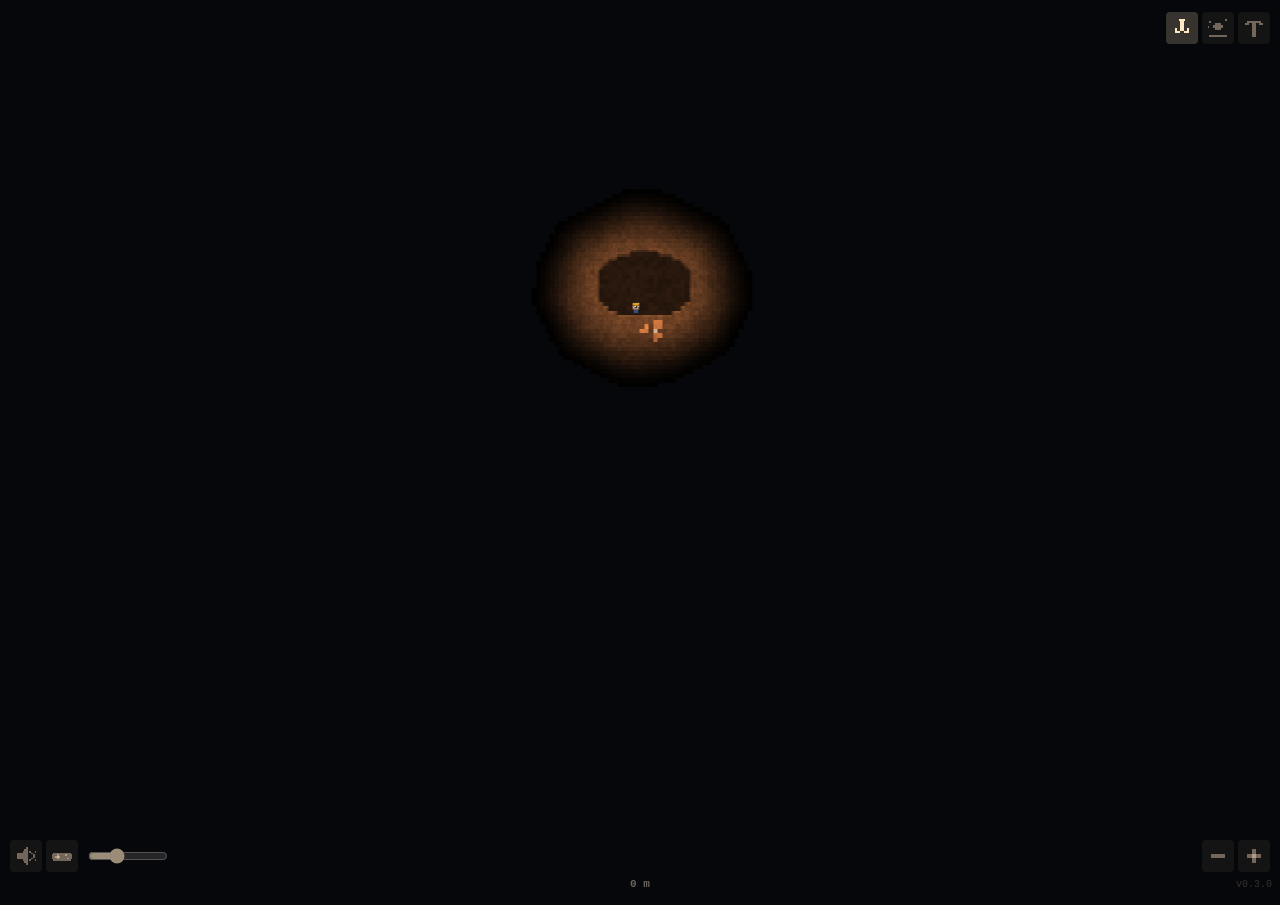
==== index.html @ 7191e1f1 "v0.3.0 : mineur rebondi, mini-objets + aimant + compteur, son, touches, grattoir réglable Co-Authore" ====
<!doctype html>
<html lang="fr">
<head>
  <meta charset="utf-8">
  <!-- user-scalable=no : on ne veut pas que deux doigts zooment la page (ils servent à regarder ailleurs) -->
  <meta name="viewport" content="width=device-width, initial-scale=1, maximum-scale=1, user-scalable=no, viewport-fit=cover">
  <title>Tunnel</title>
  <meta name="description" content="Petit jeu de minage tranquille, à jouer en écoutant un podcast.">
  <meta name="theme-color" content="#08090c">
  <link rel="manifest" href="manifest.json">
  <link rel="stylesheet" href="style.css">
</head>
<body>
  <!-- Le jeu entier est dessiné dans ce « tableau » (canvas) -->
  <canvas id="jeu"></canvas>
  <!-- Calque par-dessus : le mineur, les mini-objets et la poussière, dessinés bien nets -->
  <canvas id="calque"></canvas>

  <!-- Ce qu'on a ramassé (rempli par app.js) -->
  <div id="compteur"></div>

  <!-- En bas à gauche : son, touches de déplacement, taille du grattoir -->
  <div id="reglages-bas">
    <button id="bouton-son" aria-label="Activer le son"></button>
    <button id="bouton-manette" aria-label="Afficher les touches de déplacement"></button>
    <input id="taille-grattoir" type="range" min="0.5" max="2" step="0.05" value="1" aria-label="Taille du grattoir">
  </div>
  <!-- Touches de déplacement (optionnelles) -->
  <div id="touches" hidden>
    <button data-touche="g" aria-label="Aller à gauche"></button>
    <button data-touche="d" aria-label="Aller à droite"></button>
    <button data-touche="saut" aria-label="Sauter"></button>
  </div>

  <!-- Outils du lance-pierre, en haut à droite (les dessins sont ajoutés par app.js) -->
  <div id="outils">
    <button data-outil="grappin" aria-label="Grappin : s'accroche à la roche"></button>
    <button data-outil="rebond" aria-label="Rebond : rebondit sur la roche"></button>
    <button data-outil="perce" aria-label="Perce : casse la terre et le sable"></button>
  </div>

  <!-- Zoom (on peut aussi pincer à deux doigts) -->
  <div id="zoom">
    <button data-zoom="-1" aria-label="Voir de plus loin"><svg viewBox="0 0 14 14" aria-hidden="true"><rect x="3" y="6" width="8" height="2" fill="currentColor"/></svg></button>
    <button data-zoom="1" aria-label="Voir de plus près"><svg viewBox="0 0 14 14" aria-hidden="true"><rect x="3" y="6" width="8" height="2" fill="currentColor"/><rect x="6" y="3" width="2" height="8" fill="currentColor"/></svg></button>
  </div>

  <!-- Profondeur, discrète en bas de l'écran -->
  <div id="profondeur">0 m</div>
  <div id="version"></div>

  <script src="app.js"></script>
</body>
</html>
---- style.css ----
/* =========================================================
   Tunnel — mise en page
   Le jeu est entièrement dessiné dans le canvas : ici on se
   contente de le faire remplir l'écran et d'empêcher le
   téléphone de faire défiler / zoomer la page.
   ========================================================= */

html, body {
  margin: 0;
  height: 100%;
  overflow: hidden;            /* pas de barre de défilement */
  position: fixed;             /* la page ne bouge jamais, même si le dessin dépasse d'un pixel */
  inset: 0;
  background: #08090c;         /* noir de la mine */
  overscroll-behavior: none;   /* pas d'effet « tirer pour rafraîchir » */
  -webkit-user-select: none;
  user-select: none;
  -webkit-tap-highlight-color: transparent;
}

#jeu {
  position: absolute;
  left: 0;
  top: 0;
  touch-action: none;          /* tous les gestes vont au jeu, pas au navigateur */
  image-rendering: pixelated;  /* agrandir sans flou : vrais gros pixels */
  image-rendering: crisp-edges;
  will-change: transform;
}

/* Les 3 outils du lance-pierre, petits et discrets en haut à droite */
#outils {
  position: absolute;
  top: calc(12px + env(safe-area-inset-top));
  right: 10px;
  display: flex;
  gap: 4px;
}
/* Boutons de zoom, en bas à droite près du pouce */
#zoom {
  position: absolute;
  right: 10px;
  bottom: calc(28px + env(safe-area-inset-bottom));
  display: flex;
  gap: 4px;
}
#outils button, #zoom button, #reglages-bas button, #touches button {
  width: 32px;
  height: 32px;
  padding: 4px;
  border: 0;
  border-radius: 4px;
  background: rgba(255, 236, 200, 0.06);
  color: rgba(255, 231, 194, 0.4);
  touch-action: manipulation;
  cursor: pointer;
}
#outils button.actif, #reglages-bas button.actif {
  background: rgba(255, 236, 200, 0.2);
  color: #ffe7c2;
}
#zoom button:active, #touches button:active { background: rgba(255, 236, 200, 0.2); color: #ffe7c2; }
#outils svg, #zoom svg, #reglages-bas svg, #touches svg { width: 100%; height: 100%; display: block; shape-rendering: crispEdges; }

#profondeur {
  position: absolute;
  left: 0;
  right: 0;
  bottom: calc(10px + env(safe-area-inset-bottom));
  text-align: center;
  font: bold 11px monospace;
  color: rgba(255, 240, 220, 0.4);
  pointer-events: none;        /* le doigt passe au travers */
}

#version {
  position: absolute;
  right: 8px;
  bottom: calc(10px + env(safe-area-inset-bottom));
  font: 10px monospace;
  color: rgba(255, 240, 220, 0.18);
  pointer-events: none;
}

/* Calque du mineur et des objets : par-dessus le monde, le doigt passe au travers */
#calque {
  position: absolute;
  left: 0;
  top: 0;
  pointer-events: none;
}

/* Compteur de ce qu'on a ramassé, discret en haut à gauche */
#compteur {
  position: absolute;
  left: 10px;
  top: calc(12px + env(safe-area-inset-top));
  font: bold 11px monospace;
  line-height: 15px;
  color: #ffe7c2;
  pointer-events: none;
  text-shadow: 0 1px 0 #08090c;
}
#compteur i {
  display: inline-block;
  width: 7px;
  height: 7px;
  margin-right: 5px;
  outline: 1px solid rgba(26, 20, 32, 0.8);
}

/* En bas à gauche : son, touches, taille du grattoir */
#reglages-bas {
  position: absolute;
  left: 10px;
  bottom: calc(28px + env(safe-area-inset-bottom));
  display: flex;
  align-items: center;
  gap: 4px;
}
#taille-grattoir {
  width: 80px;
  margin-left: 6px;
  accent-color: #ffe7c2;
  opacity: 0.6;
}

/* Touches de déplacement (optionnelles), au-dessus des réglages */
#touches {
  position: absolute;
  left: 10px;
  bottom: calc(72px + env(safe-area-inset-bottom));
  display: flex;
  gap: 6px;
}
#touches[hidden] { display: none; }
#touches button { width: 48px; height: 48px; padding: 10px; }
#touches button[data-touche="saut"] { margin-left: 12px; }
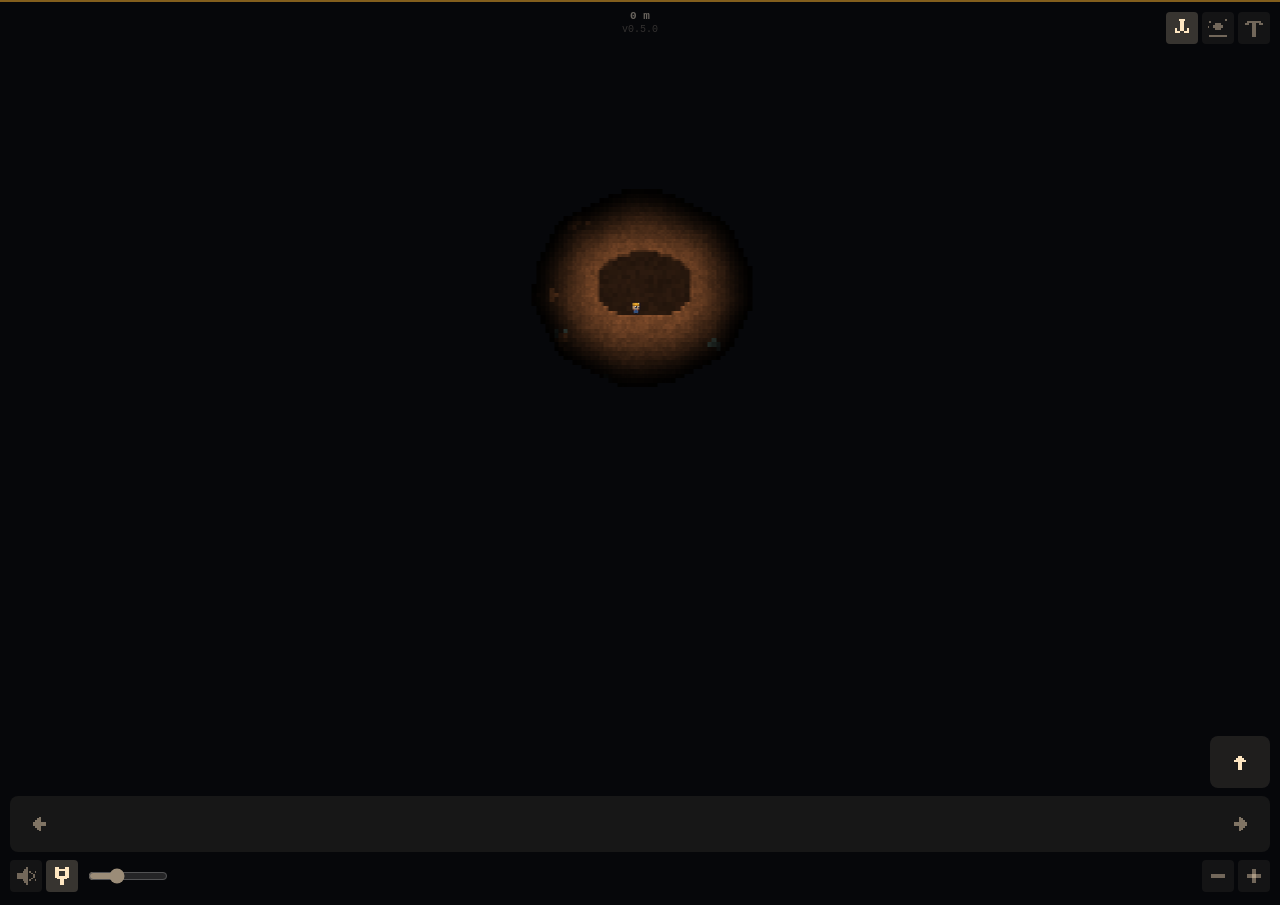
==== commit 84aa5379: "v0.5.0 : énergie, cristaux fragiles, fin d'expédition, roches dures et fissures, grattoir qui s'élar" ====
--- a/index.html
+++ b/index.html
@@ -16,21 +16,33 @@
   <!-- Calque par-dessus : le mineur, les mini-objets et la poussière, dessinés bien nets -->
   <canvas id="calque"></canvas>
 
+  <!-- Énergie de la lampe : un trait très fin tout en haut -->
+  <div id="energie"><div id="energie-niveau"></div></div>
+
+  <!-- Fin d'expédition (quand la lampe s'éteint) -->
+  <div id="fin" hidden>
+    <div class="fin-carte">
+      <h1>Expédition terminée</h1>
+      <p class="fin-prof">Profondeur atteinte <b id="fin-profondeur">0 m</b></p>
+      <div id="fin-butin"></div>
+      <button id="fin-rejouer">Nouvelle expédition</button>
+    </div>
+  </div>
+
   <!-- Ce qu'on a ramassé (rempli par app.js) -->
   <div id="compteur"></div>
 
-  <!-- En bas à gauche : son, touches de déplacement, taille du grattoir -->
+  <!-- Tout en bas à gauche : son, lance-pierre (activé ou non), taille du grattoir -->
   <div id="reglages-bas">
     <button id="bouton-son" aria-label="Activer le son"></button>
-    <button id="bouton-manette" aria-label="Afficher les touches de déplacement"></button>
+    <button id="bouton-lance" aria-label="Activer le lance-pierre"></button>
     <input id="taille-grattoir" type="range" min="0.5" max="2" step="0.05" value="1" aria-label="Taille du grattoir">
   </div>
-  <!-- Touches de déplacement (optionnelles) -->
-  <div id="touches" hidden>
-    <button data-touche="g" aria-label="Aller à gauche"></button>
-    <button data-touche="d" aria-label="Aller à droite"></button>
-    <button data-touche="saut" aria-label="Sauter"></button>
+  <!-- Déplacement : une barre large (gauche / droite) et un bouton saut au-dessus à droite -->
+  <div id="barre" data-dir="0" aria-label="Se déplacer à gauche ou à droite">
+    <span class="fleche-g"></span><span class="fleche-d"></span>
   </div>
+  <button id="bouton-saut" aria-label="Sauter"></button>
 
   <!-- Outils du lance-pierre, en haut à droite (les dessins sont ajoutés par app.js) -->
   <div id="outils">
@@ -45,7 +57,7 @@
     <button data-zoom="1" aria-label="Voir de plus près"><svg viewBox="0 0 14 14" aria-hidden="true"><rect x="3" y="6" width="8" height="2" fill="currentColor"/><rect x="6" y="3" width="2" height="8" fill="currentColor"/></svg></button>
   </div>
 
-  <!-- Profondeur, discrète en bas de l'écran -->
+  <!-- Profondeur et version, discrètes en haut au milieu -->
   <div id="profondeur">0 m</div>
   <div id="version"></div>
 
--- a/style.css
+++ b/style.css
@@ -40,11 +40,11 @@
 #zoom {
   position: absolute;
   right: 10px;
-  bottom: calc(28px + env(safe-area-inset-bottom));
+  bottom: calc(8px + env(safe-area-inset-bottom));
   display: flex;
   gap: 4px;
 }
-#outils button, #zoom button, #reglages-bas button, #touches button {
+#outils button, #zoom button, #reglages-bas button, #bouton-saut {
   width: 32px;
   height: 32px;
   padding: 4px;
@@ -59,14 +59,17 @@
   background: rgba(255, 236, 200, 0.2);
   color: #ffe7c2;
 }
-#zoom button:active, #touches button:active { background: rgba(255, 236, 200, 0.2); color: #ffe7c2; }
-#outils svg, #zoom svg, #reglages-bas svg, #touches svg { width: 100%; height: 100%; display: block; shape-rendering: crispEdges; }
-
+#zoom button:active, #bouton-saut:active { background: rgba(255, 236, 200, 0.2); color: #ffe7c2; }
+#outils svg, #zoom svg, #reglages-bas svg, #bouton-saut svg, #barre svg { width: 100%; height: 100%; display: block; shape-rendering: crispEdges; }
+/* Lance-pierre désactivé : ses outils s'effacent */
+#outils.eteint { opacity: 0.35; }
+
+/* Profondeur et version : en haut au milieu (le bas de l'écran est pour les pouces) */
 #profondeur {
   position: absolute;
   left: 0;
   right: 0;
-  bottom: calc(10px + env(safe-area-inset-bottom));
+  top: calc(10px + env(safe-area-inset-top));
   text-align: center;
   font: bold 11px monospace;
   color: rgba(255, 240, 220, 0.4);
@@ -75,11 +78,49 @@
 
 #version {
   position: absolute;
-  right: 8px;
-  bottom: calc(10px + env(safe-area-inset-bottom));
+  left: 0;
+  right: 0;
+  top: calc(24px + env(safe-area-inset-top));
+  text-align: center;
   font: 10px monospace;
   color: rgba(255, 240, 220, 0.18);
   pointer-events: none;
+}
+
+/* Barre de déplacement : large, en bas ; la moitié touchée s'allume */
+#barre {
+  position: absolute;
+  left: 10px;
+  right: 10px;
+  bottom: calc(48px + env(safe-area-inset-bottom));
+  height: 56px;
+  border-radius: 8px;
+  background: rgba(255, 236, 200, 0.07);
+  display: flex;
+  justify-content: space-between;
+  align-items: center;
+  padding: 0 16px;
+  touch-action: none;
+  -webkit-user-select: none;
+  user-select: none;
+}
+#barre span { width: 26px; height: 26px; color: rgba(255, 231, 194, 0.45); }
+#barre[data-dir="-1"] { background: linear-gradient(90deg, rgba(255, 236, 200, 0.2) 50%, rgba(255, 236, 200, 0.07) 50%); }
+#barre[data-dir="1"] { background: linear-gradient(90deg, rgba(255, 236, 200, 0.07) 50%, rgba(255, 236, 200, 0.2) 50%); }
+#barre[data-dir="-1"] .fleche-g, #barre[data-dir="1"] .fleche-d { color: #ffe7c2; }
+
+/* Bouton saut : au-dessus de la barre, à droite */
+#bouton-saut {
+  position: absolute;
+  right: 10px;
+  bottom: calc(112px + env(safe-area-inset-bottom));
+  width: 60px !important;
+  height: 52px !important;
+  padding: 12px !important;
+  border-radius: 8px !important;
+  background: rgba(255, 236, 200, 0.1) !important;
+  color: #ffe7c2 !important;
+  touch-action: none;
 }
 
 /* Calque du mineur et des objets : par-dessus le monde, le doigt passe au travers */
@@ -109,11 +150,11 @@
   outline: 1px solid rgba(26, 20, 32, 0.8);
 }
 
-/* En bas à gauche : son, touches, taille du grattoir */
+/* Tout en bas à gauche : son, lance-pierre, taille du grattoir */
 #reglages-bas {
   position: absolute;
   left: 10px;
-  bottom: calc(28px + env(safe-area-inset-bottom));
+  bottom: calc(8px + env(safe-area-inset-bottom));
   display: flex;
   align-items: center;
   gap: 4px;
@@ -125,14 +166,62 @@
   opacity: 0.6;
 }
 
-/* Touches de déplacement (optionnelles), au-dessus des réglages */
-#touches {
-  position: absolute;
-  left: 10px;
-  bottom: calc(72px + env(safe-area-inset-bottom));
-  display: flex;
-  gap: 6px;
-}
-#touches[hidden] { display: none; }
-#touches button { width: 48px; height: 48px; padding: 10px; }
-#touches button[data-touche="saut"] { margin-left: 12px; }
+/* Énergie : trait très fin tout en haut de l'écran */
+#energie {
+  position: absolute;
+  left: 0;
+  right: 0;
+  top: env(safe-area-inset-top);
+  height: 2px;
+  pointer-events: none;
+}
+#energie-niveau {
+  height: 100%;
+  width: 100%;
+  background: rgba(233, 167, 46, 0.55);
+}
+
+/* Fin d'expédition : petite carte au centre, sur la mine assombrie */
+#fin {
+  position: absolute;
+  inset: 0;
+  display: flex;
+  align-items: center;
+  justify-content: center;
+  background: rgba(8, 9, 12, 0.6);
+  padding: 16px;
+}
+#fin[hidden] { display: none; }
+.fin-carte {
+  width: 100%;
+  max-width: 300px;
+  background: #1b1a1f;
+  border: 1px solid rgba(255, 236, 200, 0.12);
+  border-radius: 10px;
+  padding: 16px;
+  color: #ffe7c2;
+  font: 13px monospace;
+}
+.fin-carte h1 { margin: 0 0 6px; font-size: 16px; font-weight: bold; }
+.fin-prof { margin: 0 0 12px; color: rgba(255, 231, 194, 0.6); }
+.fin-prof b { color: #ffe7c2; }
+#fin-butin div {
+  display: flex;
+  align-items: center;
+  gap: 8px;
+  padding: 3px 0;
+  border-bottom: 1px solid rgba(255, 236, 200, 0.06);
+}
+#fin-butin i { width: 8px; height: 8px; outline: 1px solid rgba(26, 20, 32, 0.8); flex: none; }
+#fin-butin span { flex: 1; color: rgba(255, 231, 194, 0.7); }
+#fin-rejouer {
+  margin-top: 14px;
+  width: 100%;
+  height: 40px;
+  border: 0;
+  border-radius: 6px;
+  background: #e9a72e;
+  color: #26304f;
+  font: bold 13px monospace;
+  cursor: pointer;
+}
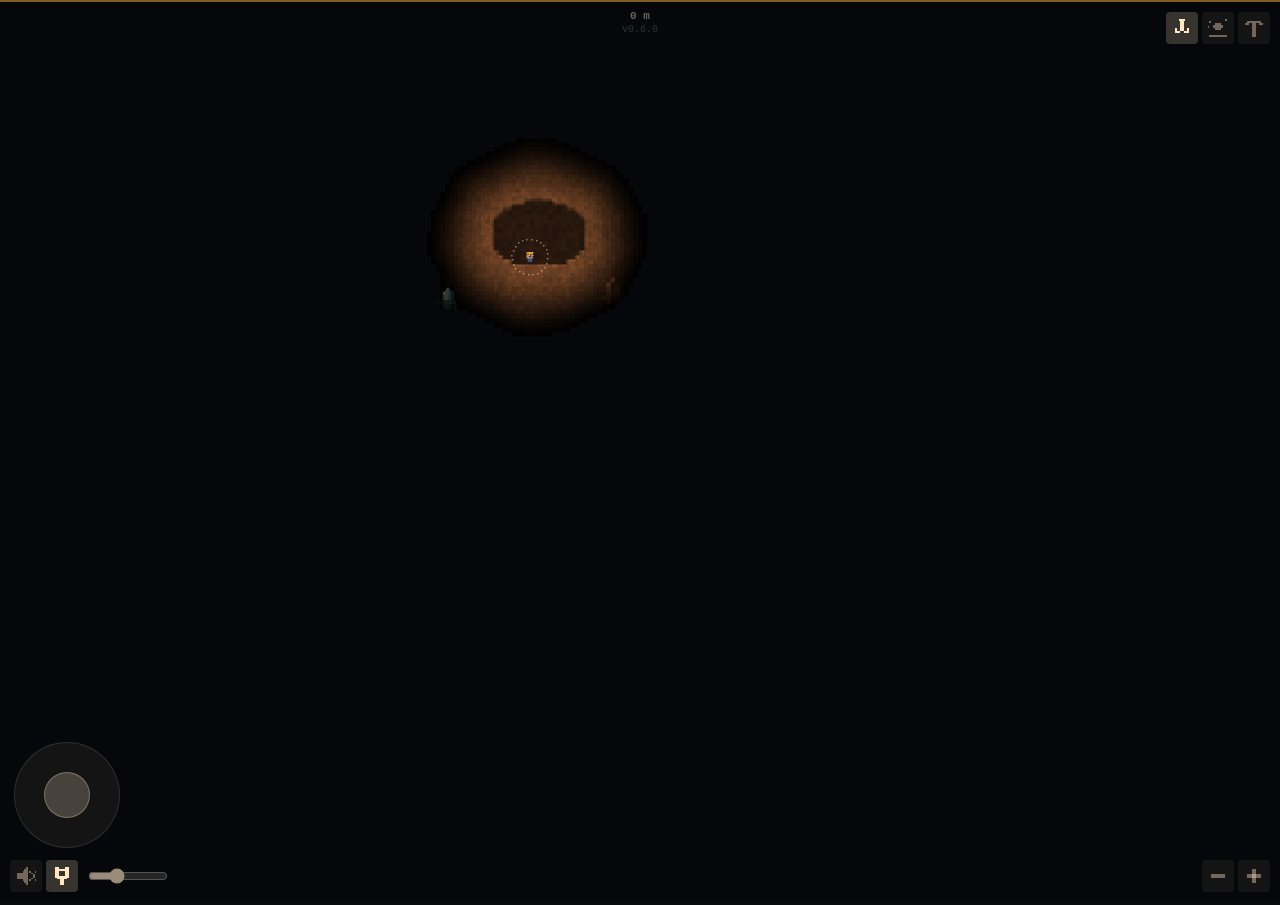
==== commit 28eb7295: "v0.6.0 : rythme ralenti, gros cristaux et fossiles, bandeau de trouvaille, zone de grattage visible," ====
--- a/index.html
+++ b/index.html
@@ -29,6 +29,9 @@
     </div>
   </div>
 
+  <!-- Bandeau « trouvaille » (gros cristal ou fossile ramassé) -->
+  <div id="trouvaille" hidden><canvas id="trouvaille-dessin"></canvas><span id="trouvaille-nom"></span></div>
+
   <!-- Ce qu'on a ramassé (rempli par app.js) -->
   <div id="compteur"></div>
 
@@ -38,11 +41,8 @@
     <button id="bouton-lance" aria-label="Activer le lance-pierre"></button>
     <input id="taille-grattoir" type="range" min="0.5" max="2" step="0.05" value="1" aria-label="Taille du grattoir">
   </div>
-  <!-- Déplacement : une barre large (gauche / droite) et un bouton saut au-dessus à droite -->
-  <div id="barre" data-dir="0" aria-label="Se déplacer à gauche ou à droite">
-    <span class="fleche-g"></span><span class="fleche-d"></span>
-  </div>
-  <button id="bouton-saut" aria-label="Sauter"></button>
+  <!-- Déplacement : joystick (gauche / droite = marcher, vers le haut = sauter) -->
+  <div id="joystick" aria-label="Joystick : marcher et sauter"><div id="joy-bouton"></div></div>
 
   <!-- Outils du lance-pierre, en haut à droite (les dessins sont ajoutés par app.js) -->
   <div id="outils">
--- a/style.css
+++ b/style.css
@@ -44,7 +44,7 @@
   display: flex;
   gap: 4px;
 }
-#outils button, #zoom button, #reglages-bas button, #bouton-saut {
+#outils button, #zoom button, #reglages-bas button {
   width: 32px;
   height: 32px;
   padding: 4px;
@@ -59,8 +59,8 @@
   background: rgba(255, 236, 200, 0.2);
   color: #ffe7c2;
 }
-#zoom button:active, #bouton-saut:active { background: rgba(255, 236, 200, 0.2); color: #ffe7c2; }
-#outils svg, #zoom svg, #reglages-bas svg, #bouton-saut svg, #barre svg { width: 100%; height: 100%; display: block; shape-rendering: crispEdges; }
+#zoom button:active { background: rgba(255, 236, 200, 0.2); color: #ffe7c2; }
+#outils svg, #zoom svg, #reglages-bas svg { width: 100%; height: 100%; display: block; shape-rendering: crispEdges; }
 /* Lance-pierre désactivé : ses outils s'effacent */
 #outils.eteint { opacity: 0.35; }
 
@@ -87,41 +87,6 @@
   pointer-events: none;
 }
 
-/* Barre de déplacement : large, en bas ; la moitié touchée s'allume */
-#barre {
-  position: absolute;
-  left: 10px;
-  right: 10px;
-  bottom: calc(48px + env(safe-area-inset-bottom));
-  height: 56px;
-  border-radius: 8px;
-  background: rgba(255, 236, 200, 0.07);
-  display: flex;
-  justify-content: space-between;
-  align-items: center;
-  padding: 0 16px;
-  touch-action: none;
-  -webkit-user-select: none;
-  user-select: none;
-}
-#barre span { width: 26px; height: 26px; color: rgba(255, 231, 194, 0.45); }
-#barre[data-dir="-1"] { background: linear-gradient(90deg, rgba(255, 236, 200, 0.2) 50%, rgba(255, 236, 200, 0.07) 50%); }
-#barre[data-dir="1"] { background: linear-gradient(90deg, rgba(255, 236, 200, 0.07) 50%, rgba(255, 236, 200, 0.2) 50%); }
-#barre[data-dir="-1"] .fleche-g, #barre[data-dir="1"] .fleche-d { color: #ffe7c2; }
-
-/* Bouton saut : au-dessus de la barre, à droite */
-#bouton-saut {
-  position: absolute;
-  right: 10px;
-  bottom: calc(112px + env(safe-area-inset-bottom));
-  width: 60px !important;
-  height: 52px !important;
-  padding: 12px !important;
-  border-radius: 8px !important;
-  background: rgba(255, 236, 200, 0.1) !important;
-  color: #ffe7c2 !important;
-  touch-action: none;
-}
 
 /* Calque du mineur et des objets : par-dessus le monde, le doigt passe au travers */
 #calque {
@@ -225,3 +190,59 @@
   font: bold 13px monospace;
   cursor: pointer;
 }
+
+/* Bandeau « trouvaille » : en haut au milieu, sous la profondeur */
+#trouvaille {
+  position: absolute;
+  left: 50%;
+  top: calc(44px + env(safe-area-inset-top));
+  transform: translateX(-50%);
+  display: flex;
+  align-items: center;
+  gap: 10px;
+  max-width: calc(100% - 32px);
+  padding: 6px 12px 6px 8px;
+  border-radius: 8px;
+  background: rgba(27, 26, 31, 0.92);
+  border: 1px solid rgba(255, 236, 200, 0.14);
+  color: #ffe7c2;
+  font: bold 12px monospace;
+  white-space: nowrap;
+  pointer-events: none;
+  animation: arrivee 0.25s ease-out;
+  transition: opacity 0.4s, transform 0.4s;
+}
+#trouvaille[hidden] { display: none; }
+#trouvaille.parti { opacity: 0; transform: translate(-50%, -8px); }
+#trouvaille canvas { image-rendering: pixelated; flex: none; }
+#trouvaille span { overflow: hidden; text-overflow: ellipsis; }
+@keyframes arrivee { from { opacity: 0; transform: translate(-50%, -8px); } to { opacity: 1; transform: translate(-50%, 0); } }
+@media (prefers-reduced-motion: reduce) { #trouvaille { animation: none; transition: none; } }
+
+/* Joystick : en bas à gauche, au-dessus des petits réglages */
+#joystick {
+  position: absolute;
+  left: 14px;
+  bottom: calc(52px + env(safe-area-inset-bottom));
+  width: 104px;
+  height: 104px;
+  border-radius: 50%;
+  background: rgba(255, 236, 200, 0.06);
+  border: 1px solid rgba(255, 236, 200, 0.12);
+  touch-action: none;
+  -webkit-user-select: none;
+  user-select: none;
+  display: flex;
+  align-items: center;
+  justify-content: center;
+}
+#joystick.actif { background: rgba(255, 236, 200, 0.1); }
+#joy-bouton {
+  width: 44px;
+  height: 44px;
+  border-radius: 50%;
+  background: rgba(255, 236, 200, 0.22);
+  border: 1px solid rgba(255, 236, 200, 0.3);
+  pointer-events: none;
+}
+#joystick.actif #joy-bouton { background: rgba(255, 236, 200, 0.4); }
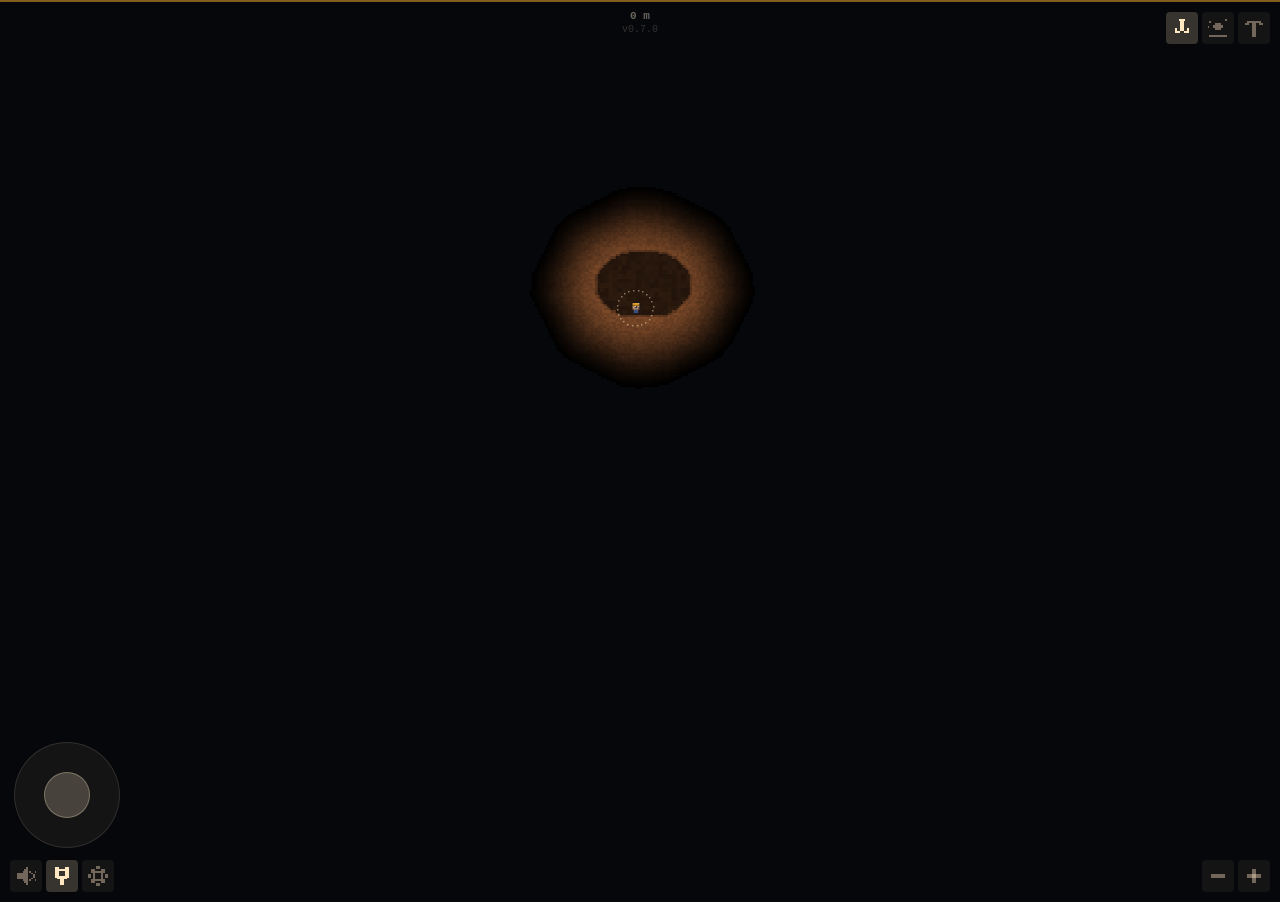
==== commit f729e008: "v0.7.0 : échelle x2, minage en coups rythmés, panneau de réglages de démo, dessin accéléré Co-Author" ====
--- a/index.html
+++ b/index.html
@@ -39,7 +39,17 @@
   <div id="reglages-bas">
     <button id="bouton-son" aria-label="Activer le son"></button>
     <button id="bouton-lance" aria-label="Activer le lance-pierre"></button>
-    <input id="taille-grattoir" type="range" min="0.5" max="2" step="0.05" value="1" aria-label="Taille du grattoir">
+    <button id="bouton-reglages" aria-label="Réglages de démo"></button>
+  </div>
+
+  <!-- Réglages de DÉMO : panneau en bas, le jeu reste visible au-dessus -->
+  <div id="panneau-demo" hidden>
+    <div class="tete-reglages"><b>Réglages de démo</b><button id="fermer-reglages" aria-label="Fermer">✕</button></div>
+    <div id="liste-reglages"></div>
+    <div class="pied-reglages">
+      <button id="reglages-defaut">Valeurs par défaut</button>
+      <button id="reglages-copier">Copier les valeurs</button>
+    </div>
   </div>
   <!-- Déplacement : joystick (gauche / droite = marcher, vers le haut = sauter) -->
   <div id="joystick" aria-label="Joystick : marcher et sauter"><div id="joy-bouton"></div></div>
--- a/style.css
+++ b/style.css
@@ -123,12 +123,6 @@
   display: flex;
   align-items: center;
   gap: 4px;
-}
-#taille-grattoir {
-  width: 80px;
-  margin-left: 6px;
-  accent-color: #ffe7c2;
-  opacity: 0.6;
 }
 
 /* Énergie : trait très fin tout en haut de l'écran */
@@ -246,3 +240,33 @@
   pointer-events: none;
 }
 #joystick.actif #joy-bouton { background: rgba(255, 236, 200, 0.4); }
+
+/* Réglages de démo : panneau en bas (le jeu reste visible au-dessus), qui défile */
+#panneau-demo {
+  position: absolute;
+  left: 0;
+  right: 0;
+  bottom: 0;
+  max-height: 55%;
+  z-index: 10;                 /* par-dessus le joystick et les boutons */
+  display: flex;
+  flex-direction: column;
+  background: rgba(27, 26, 31, 0.96);
+  border-top: 1px solid rgba(255, 236, 200, 0.14);
+  border-radius: 12px 12px 0 0;
+  color: #ffe7c2;
+  font: 12px monospace;
+  padding-bottom: env(safe-area-inset-bottom);
+}
+#panneau-demo[hidden] { display: none; }
+.tete-reglages { display: flex; align-items: center; justify-content: space-between; padding: 10px 14px 6px; }
+.tete-reglages button { width: 32px; height: 32px; border: 0; border-radius: 6px; background: rgba(255, 236, 200, 0.08); color: #ffe7c2; font-size: 14px; }
+#liste-reglages { overflow-y: auto; padding: 0 14px; -webkit-overflow-scrolling: touch; }
+.groupe-reglages { margin: 10px 0 2px; color: #e9a72e; font-weight: bold; }
+.ligne-reglage { display: flex; align-items: center; gap: 8px; padding: 4px 0; }
+.ligne-reglage span { flex: 1; min-width: 0; color: rgba(255, 231, 194, 0.8); white-space: nowrap; overflow: hidden; text-overflow: ellipsis; }
+.ligne-reglage small { color: rgba(255, 231, 194, 0.45); }
+.ligne-reglage input { width: 110px; flex: none; accent-color: #e9a72e; }
+.ligne-reglage b { width: 52px; flex: none; text-align: right; }
+.pied-reglages { display: flex; gap: 8px; padding: 10px 14px 12px; }
+.pied-reglages button { flex: 1; height: 36px; border: 0; border-radius: 6px; background: rgba(255, 236, 200, 0.1); color: #ffe7c2; font: bold 12px monospace; }
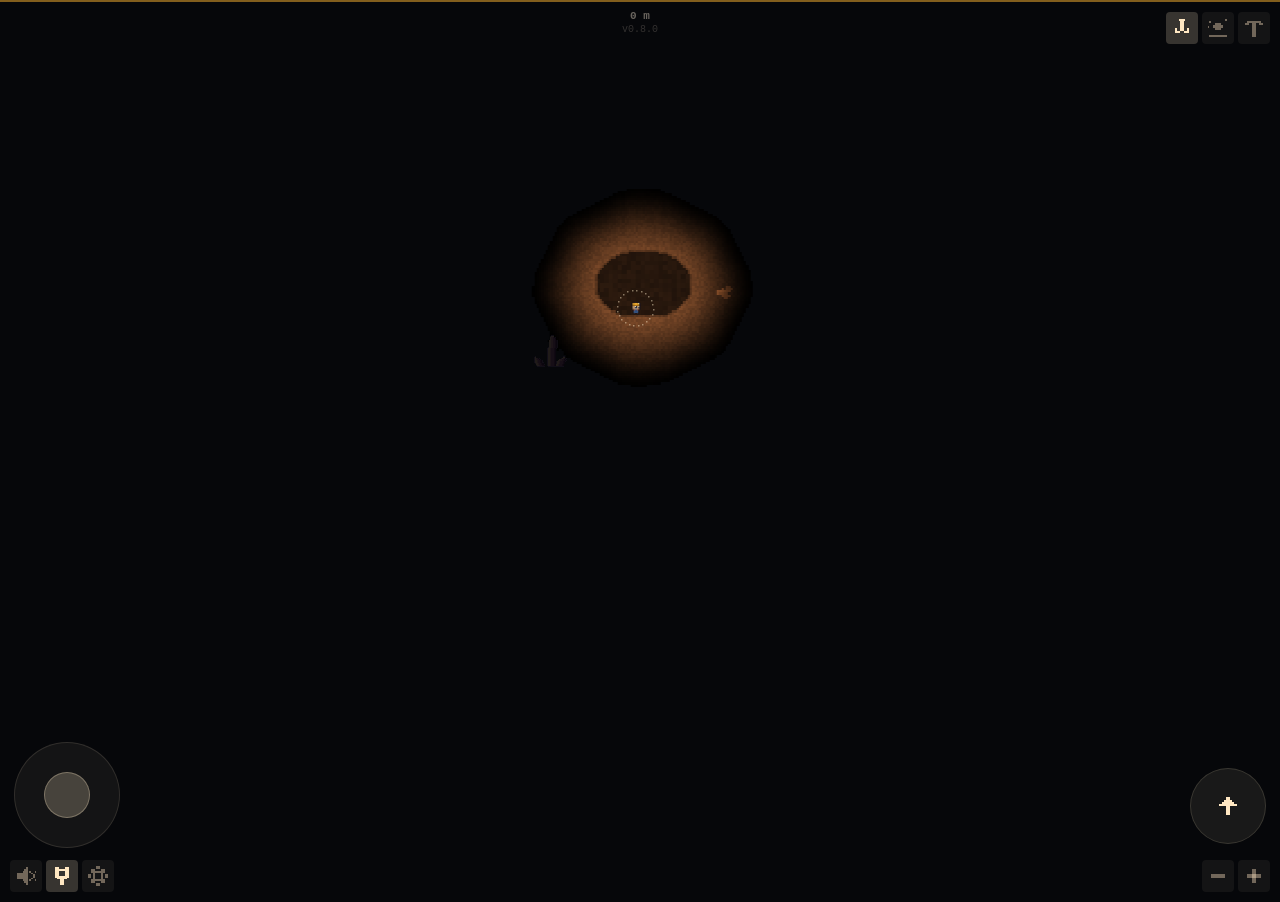
==== commit 317f9809: "v0.8.0 : bouton saut, 3 modes de grattage à tester, marches lissées, réglages par défaut choisis en " ====
--- a/index.html
+++ b/index.html
@@ -52,7 +52,9 @@
     </div>
   </div>
   <!-- Déplacement : joystick (gauche / droite = marcher, vers le haut = sauter) -->
-  <div id="joystick" aria-label="Joystick : marcher et sauter"><div id="joy-bouton"></div></div>
+  <div id="joystick" aria-label="Joystick : marcher"><div id="joy-bouton"></div></div>
+  <!-- Saut : gros bouton rond en bas à droite, pour le pouce droit -->
+  <button id="bouton-saut" aria-label="Sauter"></button>
 
   <!-- Outils du lance-pierre, en haut à droite (les dessins sont ajoutés par app.js) -->
   <div id="outils">
--- a/style.css
+++ b/style.css
@@ -270,3 +270,22 @@
 .ligne-reglage b { width: 52px; flex: none; text-align: right; }
 .pied-reglages { display: flex; gap: 8px; padding: 10px 14px 12px; }
 .pied-reglages button { flex: 1; height: 36px; border: 0; border-radius: 6px; background: rgba(255, 236, 200, 0.1); color: #ffe7c2; font: bold 12px monospace; }
+
+/* Bouton saut : gros rond en bas à droite, au-dessus du zoom */
+#bouton-saut {
+  position: absolute;
+  right: 14px;
+  bottom: calc(56px + env(safe-area-inset-bottom));
+  width: 76px;
+  height: 76px;
+  padding: 22px;
+  border-radius: 50%;
+  border: 1px solid rgba(255, 236, 200, 0.14);
+  background: rgba(255, 236, 200, 0.08);
+  color: #ffe7c2;
+  touch-action: none;
+  -webkit-user-select: none;
+  user-select: none;
+}
+#bouton-saut.appuye { background: rgba(255, 236, 200, 0.24); }
+#bouton-saut svg { width: 100%; height: 100%; display: block; shape-rendering: crispEdges; }
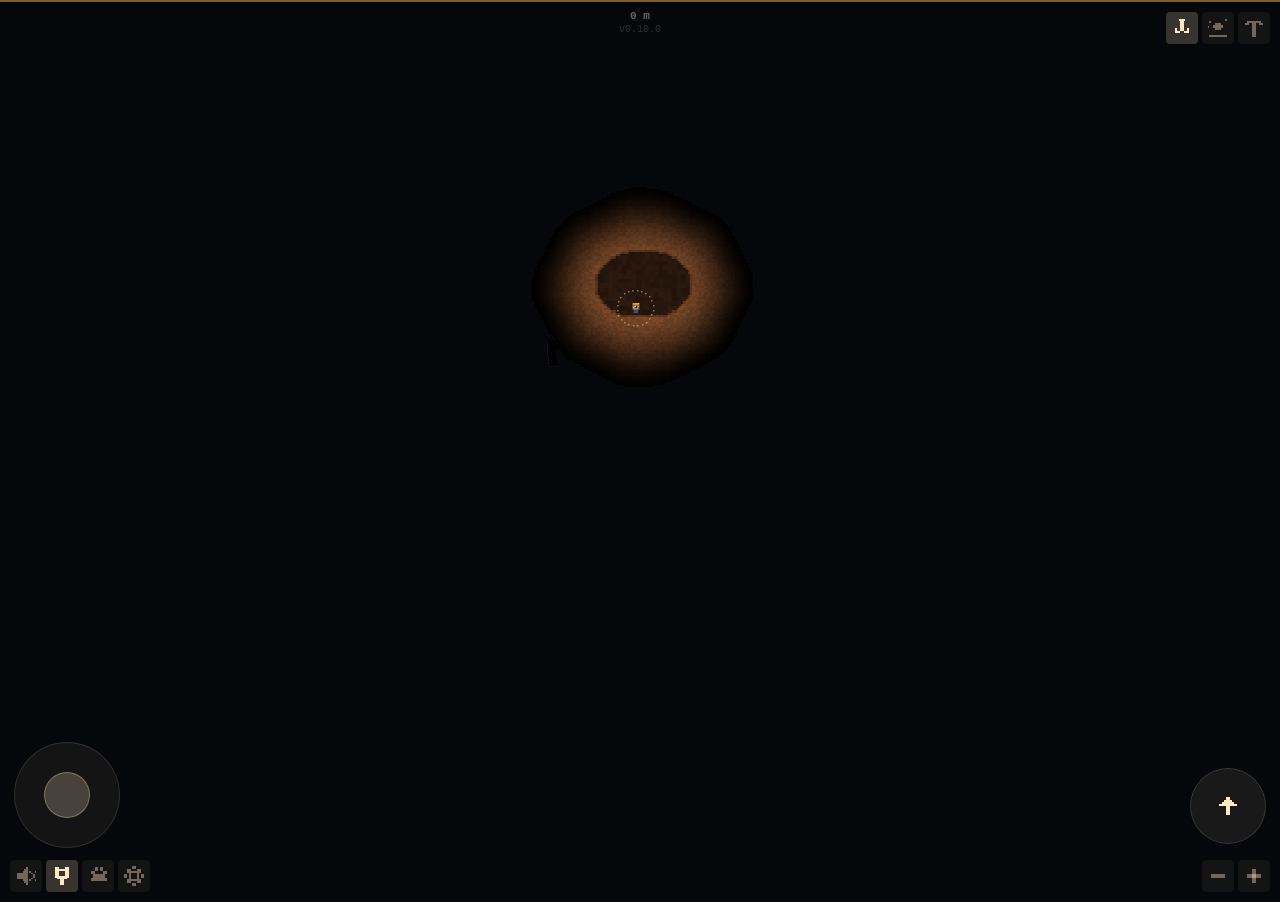
==== commit c6e4aa05: "v0.10.0 : compagnon (test), les 3 starters gen 1 suivent le mineur et boostent l'aimant, XP au bloc " ====
--- a/index.html
+++ b/index.html
@@ -15,6 +15,8 @@
   <canvas id="jeu"></canvas>
   <!-- Calque par-dessus : le mineur, les mini-objets et la poussière, dessinés bien nets -->
   <canvas id="calque"></canvas>
+  <!-- Compagnon (TEST) : une vraie image (GIF animé), positionnée par app.js -->
+  <img id="compagnon" alt="" hidden>
 
   <!-- Énergie de la lampe : un trait très fin tout en haut -->
   <div id="energie"><div id="energie-niveau"></div></div>
@@ -39,7 +41,14 @@
   <div id="reglages-bas">
     <button id="bouton-son" aria-label="Activer le son"></button>
     <button id="bouton-lance" aria-label="Activer le lance-pierre"></button>
+    <button id="bouton-compagnon" aria-label="Choisir un compagnon"></button>
     <button id="bouton-reglages" aria-label="Réglages de démo"></button>
+  </div>
+
+  <!-- Compagnon (TEST) : choisir le starter actif, ou aucun -->
+  <div id="panneau-compagnon" hidden>
+    <div class="tete-reglages"><b>Compagnon</b><button id="fermer-compagnon" aria-label="Fermer">✕</button></div>
+    <div id="liste-compagnons"></div>
   </div>
 
   <!-- Réglages de DÉMO : panneau en bas, le jeu reste visible au-dessus -->
--- a/style.css
+++ b/style.css
@@ -96,6 +96,18 @@
   pointer-events: none;
 }
 
+/* Compagnon (TEST) : vraie image (GIF), positionnée par app.js, agrandie sans flou */
+#compagnon {
+  position: absolute;
+  left: 0;
+  top: 0;
+  pointer-events: none;
+  image-rendering: pixelated;
+  image-rendering: crisp-edges;
+  will-change: transform;
+}
+#compagnon[hidden] { display: none; }
+
 /* Compteur de ce qu'on a ramassé, discret en haut à gauche */
 #compteur {
   position: absolute;
@@ -107,6 +119,7 @@
   pointer-events: none;
   text-shadow: 0 1px 0 #08090c;
 }
+#compteur div { transform-origin: left center; } /* (le petit saut grossit depuis la gauche) */
 #compteur i {
   display: inline-block;
   width: 7px;
@@ -241,8 +254,8 @@
 }
 #joystick.actif #joy-bouton { background: rgba(255, 236, 200, 0.4); }
 
-/* Réglages de démo : panneau en bas (le jeu reste visible au-dessus), qui défile */
-#panneau-demo {
+/* Réglages de démo + Compagnon : panneau en bas (le jeu reste visible au-dessus), qui défile */
+#panneau-demo, #panneau-compagnon {
   position: absolute;
   left: 0;
   right: 0;
@@ -258,10 +271,36 @@
   font: 12px monospace;
   padding-bottom: env(safe-area-inset-bottom);
 }
-#panneau-demo[hidden] { display: none; }
+#panneau-demo[hidden], #panneau-compagnon[hidden] { display: none; }
 .tete-reglages { display: flex; align-items: center; justify-content: space-between; padding: 10px 14px 6px; }
 .tete-reglages button { width: 32px; height: 32px; border: 0; border-radius: 6px; background: rgba(255, 236, 200, 0.08); color: #ffe7c2; font-size: 14px; }
 #liste-reglages { overflow-y: auto; padding: 0 14px; -webkit-overflow-scrolling: touch; }
+
+/* Liste des compagnons : une ligne par starter (+ « Aucun »), choix en un tap */
+#liste-compagnons { overflow-y: auto; padding: 4px 14px 14px; -webkit-overflow-scrolling: touch; }
+.ligne-compagnon {
+  display: flex;
+  align-items: center;
+  gap: 10px;
+  width: 100%;
+  border: 0;
+  border-radius: 8px;
+  background: transparent;
+  color: #ffe7c2;
+  font: 12px monospace;
+  padding: 7px 6px;
+  text-align: left;
+}
+.ligne-compagnon.actif { background: rgba(255, 236, 200, 0.1); }
+.ligne-compagnon img, .ligne-compagnon .aucun-compagnon {
+  width: 32px;
+  height: 32px;
+  flex: none;
+  image-rendering: pixelated;
+  image-rendering: crisp-edges;
+}
+.ligne-compagnon .nom-compagnon { flex: 1; }
+.ligne-compagnon small { color: rgba(255, 231, 194, 0.5); }
 .groupe-reglages { margin: 10px 0 2px; color: #e9a72e; font-weight: bold; }
 .ligne-reglage { display: flex; align-items: center; gap: 8px; padding: 4px 0; }
 .ligne-reglage span { flex: 1; min-width: 0; color: rgba(255, 231, 194, 0.8); white-space: nowrap; overflow: hidden; text-overflow: ellipsis; }
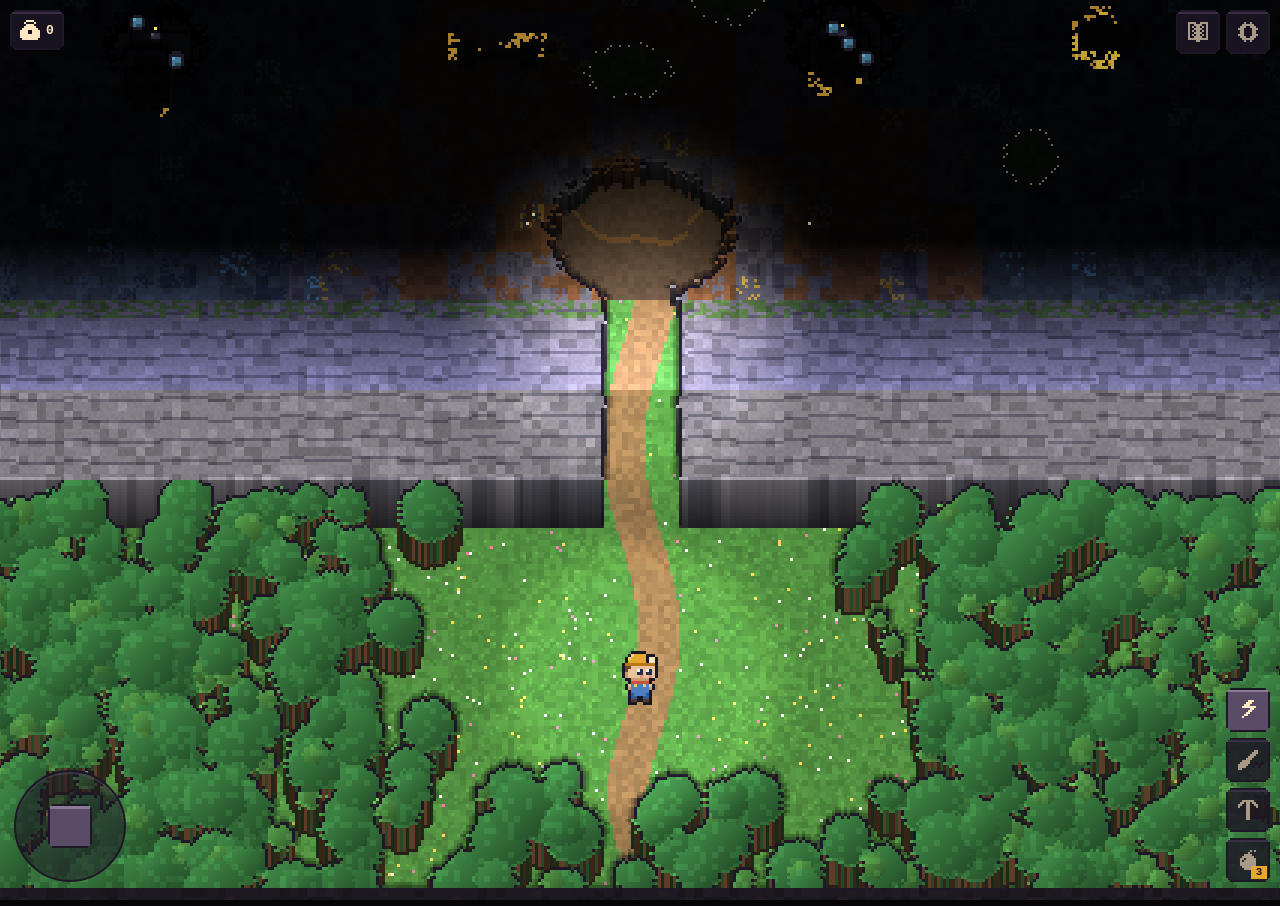
==== commit fb019b63: "v0.12.0 : vue de dessus, clairière et falaise, 5 zones, 4 outils (jet, pinceau, pioche, bombes), obj" ====
--- a/index.html
+++ b/index.html
@@ -2,7 +2,6 @@
 <html lang="fr">
 <head>
   <meta charset="utf-8">
-  <!-- user-scalable=no : on ne veut pas que deux doigts zooment la page (ils servent à regarder ailleurs) -->
   <meta name="viewport" content="width=device-width, initial-scale=1, maximum-scale=1, user-scalable=no, viewport-fit=cover">
   <title>Tunnel</title>
   <meta name="description" content="Petit jeu de minage tranquille, à jouer en écoutant un podcast.">
@@ -11,76 +10,40 @@
   <link rel="stylesheet" href="style.css">
 </head>
 <body>
-  <!-- Le jeu entier est dessiné dans ce « tableau » (canvas) -->
-  <canvas id="jeu"></canvas>
-  <!-- Calque par-dessus : le mineur, les mini-objets et la poussière, dessinés bien nets -->
-  <canvas id="calque"></canvas>
-  <!-- Compagnon (TEST) : une vraie image (GIF animé), positionnée par app.js -->
+  <!-- Le monde (petite image agrandie ×3 sans flou) -->
+  <canvas id="monde"></canvas>
+  <!-- Compagnon : vraie image (GIF animé), placée par app.js -->
   <img id="compagnon" alt="" hidden>
+  <!-- Calque du dessus (net) : contours des zones, %, chiffres, cérémonie des trouvailles. C'est lui qui reçoit le doigt. -->
+  <canvas id="dessus"></canvas>
 
-  <!-- Énergie de la lampe : un trait très fin tout en haut -->
-  <div id="energie"><div id="energie-niveau"></div></div>
-
-  <!-- Fin d'expédition (quand la lampe s'éteint) -->
-  <div id="fin" hidden>
-    <div class="fin-carte">
-      <h1>Expédition terminée</h1>
-      <p class="fin-prof">Profondeur atteinte <b id="fin-profondeur">0 m</b></p>
-      <div id="fin-butin"></div>
-      <button id="fin-rejouer">Nouvelle expédition</button>
-    </div>
+  <!-- En haut à gauche : le sac (valeur totale) -->
+  <button id="b-sac" class="bouton" aria-label="Sac"><span class="icone" data-icone="sac"></span><span id="sac-total">0</span></button>
+  <!-- En haut à droite : collection et réglages -->
+  <div id="haut-droite">
+    <button id="b-collection" class="bouton carre" aria-label="Trouvailles"><span class="icone" data-icone="livre"></span></button>
+    <button id="b-reglages" class="bouton carre" aria-label="Réglages"><span class="icone" data-icone="roue"></span></button>
   </div>
 
-  <!-- Bandeau « trouvaille » (gros cristal ou fossile ramassé) -->
-  <div id="trouvaille" hidden><canvas id="trouvaille-dessin"></canvas><span id="trouvaille-nom"></span></div>
+  <!-- Bandeau (trouvaille, nouvelle zone…) -->
+  <div id="bandeau" class="cache"></div>
 
-  <!-- Ce qu'on a ramassé (rempli par app.js) -->
-  <div id="compteur"></div>
-
-  <!-- Tout en bas à gauche : son, lance-pierre (activé ou non), taille du grattoir -->
-  <div id="reglages-bas">
-    <button id="bouton-son" aria-label="Activer le son"></button>
-    <button id="bouton-lance" aria-label="Activer le lance-pierre"></button>
-    <button id="bouton-compagnon" aria-label="Choisir un compagnon"></button>
-    <button id="bouton-reglages" aria-label="Réglages de démo"></button>
+  <!-- Outils, en colonne à droite -->
+  <div id="outils">
+    <button class="bouton carre" data-outil="jet" aria-label="Jet d'énergie"><span class="icone" data-icone="jet"></span></button>
+    <button class="bouton carre" data-outil="pinceau" aria-label="Pinceau"><span class="icone" data-icone="pinceau"></span></button>
+    <button class="bouton carre" data-outil="pioche" aria-label="Pioche"><span class="icone" data-icone="pioche"></span></button>
+    <button class="bouton carre" data-outil="bombe" aria-label="Bombe"><span class="icone" data-icone="bombe"></span><em id="nb-bombes">0</em></button>
   </div>
 
-  <!-- Compagnon (TEST) : choisir le starter actif, ou aucun -->
-  <div id="panneau-compagnon" hidden>
-    <div class="tete-reglages"><b>Compagnon</b><button id="fermer-compagnon" aria-label="Fermer">✕</button></div>
-    <div id="liste-compagnons"></div>
+  <!-- Déplacement -->
+  <div id="joystick" aria-label="Joystick : marcher"><div id="joy"></div></div>
+
+  <!-- Panneau en bas (réglages, sac, trouvailles, compagnon) : rempli par app.js -->
+  <div id="panneau" hidden>
+    <div class="tete"><b id="panneau-titre"></b><button id="panneau-fermer" aria-label="Fermer"><span class="icone" data-icone="croix"></span></button></div>
+    <div id="panneau-corps"></div>
   </div>
-
-  <!-- Réglages de DÉMO : panneau en bas, le jeu reste visible au-dessus -->
-  <div id="panneau-demo" hidden>
-    <div class="tete-reglages"><b>Réglages de démo</b><button id="fermer-reglages" aria-label="Fermer">✕</button></div>
-    <div id="liste-reglages"></div>
-    <div class="pied-reglages">
-      <button id="reglages-defaut">Valeurs par défaut</button>
-      <button id="reglages-copier">Copier les valeurs</button>
-    </div>
-  </div>
-  <!-- Déplacement : joystick (gauche / droite = marcher, vers le haut = sauter) -->
-  <div id="joystick" aria-label="Joystick : marcher"><div id="joy-bouton"></div></div>
-  <!-- Saut : gros bouton rond en bas à droite, pour le pouce droit -->
-  <button id="bouton-saut" aria-label="Sauter"></button>
-
-  <!-- Outils du lance-pierre, en haut à droite (les dessins sont ajoutés par app.js) -->
-  <div id="outils">
-    <button data-outil="grappin" aria-label="Grappin : s'accroche à la roche"></button>
-    <button data-outil="rebond" aria-label="Rebond : rebondit sur la roche"></button>
-    <button data-outil="perce" aria-label="Perce : casse la terre et le sable"></button>
-  </div>
-
-  <!-- Zoom (on peut aussi pincer à deux doigts) -->
-  <div id="zoom">
-    <button data-zoom="-1" aria-label="Voir de plus loin"><svg viewBox="0 0 14 14" aria-hidden="true"><rect x="3" y="6" width="8" height="2" fill="currentColor"/></svg></button>
-    <button data-zoom="1" aria-label="Voir de plus près"><svg viewBox="0 0 14 14" aria-hidden="true"><rect x="3" y="6" width="8" height="2" fill="currentColor"/><rect x="6" y="3" width="2" height="8" fill="currentColor"/></svg></button>
-  </div>
-
-  <!-- Profondeur et version, discrètes en haut au milieu -->
-  <div id="profondeur">0 m</div>
-  <div id="version"></div>
 
   <script src="app.js"></script>
 </body>
--- a/style.css
+++ b/style.css
@@ -1,330 +1,190 @@
 /* =========================================================
-   Tunnel — mise en page
-   Le jeu est entièrement dessiné dans le canvas : ici on se
-   contente de le faire remplir l'écran et d'empêcher le
-   téléphone de faire défiler / zoomer la page.
+   Tunnel — mise en page (vue de dessus, v0.12)
+   Le jeu est dessiné dans les canvas ; ici : les boutons
+   « pixel sombre », le joystick et le panneau du bas.
    ========================================================= */
+
+:root {
+  --encre: #1d1726;
+  --bouton: rgba(29, 23, 38, 0.84);
+  --reflet: #3a3046;
+  --actif: #5a4c66;
+  --actif-reflet: #8a7a96;
+  --texte: #ffe7c2;
+  --discret: #a89a86;
+  --or: #e9a72e;
+  /* Coins en escalier, comme les sprites */
+  --pixel: polygon(0 4px, 2px 4px, 2px 2px, 4px 2px, 4px 0, calc(100% - 4px) 0, calc(100% - 4px) 2px, calc(100% - 2px) 2px, calc(100% - 2px) 4px, 100% 4px, 100% calc(100% - 4px), calc(100% - 2px) calc(100% - 4px), calc(100% - 2px) calc(100% - 2px), calc(100% - 4px) calc(100% - 2px), calc(100% - 4px) 100%, 4px 100%, 4px calc(100% - 2px), 2px calc(100% - 2px), 2px calc(100% - 4px), 0 calc(100% - 4px));
+}
 
 html, body {
   margin: 0;
   height: 100%;
-  overflow: hidden;            /* pas de barre de défilement */
-  position: fixed;             /* la page ne bouge jamais, même si le dessin dépasse d'un pixel */
+  overflow: hidden;
+  position: fixed;
   inset: 0;
-  background: #08090c;         /* noir de la mine */
-  overscroll-behavior: none;   /* pas d'effet « tirer pour rafraîchir » */
+  background: #050507;
+  overscroll-behavior: none;
   -webkit-user-select: none;
   user-select: none;
   -webkit-tap-highlight-color: transparent;
+  font-family: monospace;
 }
 
-#jeu {
-  position: absolute;
-  left: 0;
-  top: 0;
-  touch-action: none;          /* tous les gestes vont au jeu, pas au navigateur */
-  image-rendering: pixelated;  /* agrandir sans flou : vrais gros pixels */
-  image-rendering: crisp-edges;
-  will-change: transform;
-}
+#monde { position: absolute; left: 0; top: 0; image-rendering: pixelated; image-rendering: crisp-edges; will-change: transform; }
+#compagnon { position: absolute; left: 0; top: 0; pointer-events: none; image-rendering: pixelated; image-rendering: crisp-edges; will-change: transform, filter; }
+#compagnon[hidden] { display: none; }
+#dessus { position: absolute; inset: 0; touch-action: none; }
 
-/* Les 3 outils du lance-pierre, petits et discrets en haut à droite */
-#outils {
-  position: absolute;
-  top: calc(12px + env(safe-area-inset-top));
-  right: 10px;
+/* ---------- Boutons « pixel sombre » ---------- */
+.bouton {
+  position: relative;
+  height: 40px;
+  padding: 0 10px;
+  border: 0;
+  clip-path: var(--pixel);
+  background: var(--bouton);
+  box-shadow: inset 0 0 0 2px var(--encre), inset 0 2px 0 2px var(--reflet);
+  color: var(--discret);
+  font: bold 13px monospace;
   display: flex;
-  gap: 4px;
-}
-/* Boutons de zoom, en bas à droite près du pouce */
-#zoom {
-  position: absolute;
-  right: 10px;
-  bottom: calc(8px + env(safe-area-inset-bottom));
-  display: flex;
-  gap: 4px;
-}
-#outils button, #zoom button, #reglages-bas button {
-  width: 32px;
-  height: 32px;
-  padding: 4px;
-  border: 0;
-  border-radius: 4px;
-  background: rgba(255, 236, 200, 0.06);
-  color: rgba(255, 231, 194, 0.4);
+  align-items: center;
+  gap: 6px;
   touch-action: manipulation;
   cursor: pointer;
 }
-#outils button.actif, #reglages-bas button.actif {
-  background: rgba(255, 236, 200, 0.2);
-  color: #ffe7c2;
+.bouton.carre { width: 44px; height: 44px; padding: 0; justify-content: center; }
+.bouton.actif { background: var(--actif); box-shadow: inset 0 0 0 2px var(--encre), inset 0 2px 0 2px var(--actif-reflet); color: var(--texte); }
+.bouton:active { filter: brightness(1.2); }
+.icone { display: block; width: 20px; height: 20px; flex: none; }
+.icone svg { width: 100%; height: 100%; display: block; shape-rendering: crispEdges; }
+
+/* Sac : en haut à gauche, il « saute » quand on ramasse */
+#b-sac { position: absolute; left: 10px; top: calc(10px + env(safe-area-inset-top)); color: var(--texte); }
+#b-sac.pop { animation: pop 0.22s ease-out; }
+@keyframes pop { 40% { transform: scale(1.18); } }
+#haut-droite { position: absolute; right: 10px; top: calc(10px + env(safe-area-inset-top)); display: flex; gap: 6px; }
+
+/* Outils en colonne, bord droit, au-dessus du bas de l'écran */
+#outils {
+  position: absolute;
+  right: 10px;
+  bottom: calc(18px + env(safe-area-inset-bottom));
+  display: flex;
+  flex-direction: column;
+  gap: 6px;
 }
-#zoom button:active { background: rgba(255, 236, 200, 0.2); color: #ffe7c2; }
-#outils svg, #zoom svg, #reglages-bas svg { width: 100%; height: 100%; display: block; shape-rendering: crispEdges; }
-/* Lance-pierre désactivé : ses outils s'effacent */
-#outils.eteint { opacity: 0.35; }
+#outils em {
+  position: absolute;
+  right: 3px;
+  bottom: 3px;
+  min-width: 12px;
+  padding: 0 2px;
+  background: var(--or);
+  color: var(--encre);
+  font: bold 11px/13px monospace;
+  font-style: normal;
+  text-align: center;
+}
+#outils .vide em { background: #6a5f70; }
 
-/* Profondeur et version : en haut au milieu (le bas de l'écran est pour les pouces) */
-#profondeur {
-  position: absolute;
-  left: 0;
-  right: 0;
-  top: calc(10px + env(safe-area-inset-top));
-  text-align: center;
-  font: bold 11px monospace;
-  color: rgba(255, 240, 220, 0.4);
-  pointer-events: none;        /* le doigt passe au travers */
-}
-
-#version {
-  position: absolute;
-  left: 0;
-  right: 0;
-  top: calc(24px + env(safe-area-inset-top));
-  text-align: center;
-  font: 10px monospace;
-  color: rgba(255, 240, 220, 0.18);
-  pointer-events: none;
-}
-
-
-/* Calque du mineur et des objets : par-dessus le monde, le doigt passe au travers */
-#calque {
-  position: absolute;
-  left: 0;
-  top: 0;
-  pointer-events: none;
-}
-
-/* Compagnon (TEST) : vraie image (GIF), positionnée par app.js, agrandie sans flou */
-#compagnon {
-  position: absolute;
-  left: 0;
-  top: 0;
-  pointer-events: none;
-  image-rendering: pixelated;
-  image-rendering: crisp-edges;
-  will-change: transform;
-}
-#compagnon[hidden] { display: none; }
-
-/* Compteur de ce qu'on a ramassé, discret en haut à gauche */
-#compteur {
-  position: absolute;
-  left: 10px;
-  top: calc(12px + env(safe-area-inset-top));
-  font: bold 11px monospace;
-  line-height: 15px;
-  color: #ffe7c2;
-  pointer-events: none;
-  text-shadow: 0 1px 0 #08090c;
-}
-#compteur div { transform-origin: left center; } /* (le petit saut grossit depuis la gauche) */
-#compteur i {
-  display: inline-block;
-  width: 7px;
-  height: 7px;
-  margin-right: 5px;
-  outline: 1px solid rgba(26, 20, 32, 0.8);
-}
-
-/* Tout en bas à gauche : son, lance-pierre, taille du grattoir */
-#reglages-bas {
-  position: absolute;
-  left: 10px;
-  bottom: calc(8px + env(safe-area-inset-bottom));
-  display: flex;
-  align-items: center;
-  gap: 4px;
-}
-
-/* Énergie : trait très fin tout en haut de l'écran */
-#energie {
-  position: absolute;
-  left: 0;
-  right: 0;
-  top: env(safe-area-inset-top);
-  height: 2px;
-  pointer-events: none;
-}
-#energie-niveau {
-  height: 100%;
-  width: 100%;
-  background: rgba(233, 167, 46, 0.55);
-}
-
-/* Fin d'expédition : petite carte au centre, sur la mine assombrie */
-#fin {
-  position: absolute;
-  inset: 0;
-  display: flex;
-  align-items: center;
-  justify-content: center;
-  background: rgba(8, 9, 12, 0.6);
-  padding: 16px;
-}
-#fin[hidden] { display: none; }
-.fin-carte {
-  width: 100%;
-  max-width: 300px;
-  background: #1b1a1f;
-  border: 1px solid rgba(255, 236, 200, 0.12);
-  border-radius: 10px;
-  padding: 16px;
-  color: #ffe7c2;
-  font: 13px monospace;
-}
-.fin-carte h1 { margin: 0 0 6px; font-size: 16px; font-weight: bold; }
-.fin-prof { margin: 0 0 12px; color: rgba(255, 231, 194, 0.6); }
-.fin-prof b { color: #ffe7c2; }
-#fin-butin div {
-  display: flex;
-  align-items: center;
-  gap: 8px;
-  padding: 3px 0;
-  border-bottom: 1px solid rgba(255, 236, 200, 0.06);
-}
-#fin-butin i { width: 8px; height: 8px; outline: 1px solid rgba(26, 20, 32, 0.8); flex: none; }
-#fin-butin span { flex: 1; color: rgba(255, 231, 194, 0.7); }
-#fin-rejouer {
-  margin-top: 14px;
-  width: 100%;
-  height: 40px;
-  border: 0;
-  border-radius: 6px;
-  background: #e9a72e;
-  color: #26304f;
-  font: bold 13px monospace;
-  cursor: pointer;
-}
-
-/* Bandeau « trouvaille » : en haut au milieu, sous la profondeur */
-#trouvaille {
+/* Bandeau : en haut au milieu */
+#bandeau {
   position: absolute;
   left: 50%;
-  top: calc(44px + env(safe-area-inset-top));
+  top: calc(60px + env(safe-area-inset-top));
   transform: translateX(-50%);
-  display: flex;
-  align-items: center;
-  gap: 10px;
   max-width: calc(100% - 32px);
-  padding: 6px 12px 6px 8px;
-  border-radius: 8px;
-  background: rgba(27, 26, 31, 0.92);
-  border: 1px solid rgba(255, 236, 200, 0.14);
-  color: #ffe7c2;
-  font: bold 12px monospace;
+  padding: 8px 14px;
+  clip-path: var(--pixel);
+  background: var(--or);
+  color: var(--encre);
+  box-shadow: inset 0 0 0 2px var(--encre), inset 0 2px 0 2px #ffd56a;
+  font: bold 13px monospace;
   white-space: nowrap;
+  overflow: hidden;
+  text-overflow: ellipsis;
   pointer-events: none;
-  animation: arrivee 0.25s ease-out;
   transition: opacity 0.4s, transform 0.4s;
 }
-#trouvaille[hidden] { display: none; }
-#trouvaille.parti { opacity: 0; transform: translate(-50%, -8px); }
-#trouvaille canvas { image-rendering: pixelated; flex: none; }
-#trouvaille span { overflow: hidden; text-overflow: ellipsis; }
-@keyframes arrivee { from { opacity: 0; transform: translate(-50%, -8px); } to { opacity: 1; transform: translate(-50%, 0); } }
-@media (prefers-reduced-motion: reduce) { #trouvaille { animation: none; transition: none; } }
+#bandeau.cache { opacity: 0; transform: translate(-50%, -8px); }
+#bandeau.zone { background: rgba(29, 23, 38, 0.9); color: var(--texte); box-shadow: inset 0 0 0 2px var(--encre), inset 0 2px 0 2px var(--reflet); }
+#bandeau small { font-weight: normal; opacity: 0.75; }
 
-/* Joystick : en bas à gauche, au-dessus des petits réglages */
+/* Joystick : en bas à gauche */
 #joystick {
   position: absolute;
   left: 14px;
-  bottom: calc(52px + env(safe-area-inset-bottom));
-  width: 104px;
-  height: 104px;
+  bottom: calc(18px + env(safe-area-inset-bottom));
+  width: 108px;
+  height: 108px;
   border-radius: 50%;
-  background: rgba(255, 236, 200, 0.06);
-  border: 1px solid rgba(255, 236, 200, 0.12);
+  background: rgba(29, 23, 38, 0.55);
+  border: 2px solid var(--encre);
+  box-shadow: inset 0 2px 0 rgba(90, 76, 102, 0.5);
   touch-action: none;
-  -webkit-user-select: none;
-  user-select: none;
   display: flex;
   align-items: center;
   justify-content: center;
 }
-#joystick.actif { background: rgba(255, 236, 200, 0.1); }
-#joy-bouton {
-  width: 44px;
-  height: 44px;
-  border-radius: 50%;
-  background: rgba(255, 236, 200, 0.22);
-  border: 1px solid rgba(255, 236, 200, 0.3);
-  pointer-events: none;
-}
-#joystick.actif #joy-bouton { background: rgba(255, 236, 200, 0.4); }
+#joy { width: 44px; height: 44px; clip-path: var(--pixel); background: var(--actif); box-shadow: inset 0 0 0 2px var(--encre), inset 0 3px 0 2px var(--actif-reflet); pointer-events: none; }
 
-/* Réglages de démo + Compagnon : panneau en bas (le jeu reste visible au-dessus), qui défile */
-#panneau-demo, #panneau-compagnon {
+/* ---------- Panneau du bas ---------- */
+#panneau {
   position: absolute;
   left: 0;
   right: 0;
   bottom: 0;
-  max-height: 55%;
-  z-index: 10;                 /* par-dessus le joystick et les boutons */
+  max-height: 62%;
+  z-index: 10;
   display: flex;
   flex-direction: column;
-  background: rgba(27, 26, 31, 0.96);
-  border-top: 1px solid rgba(255, 236, 200, 0.14);
-  border-radius: 12px 12px 0 0;
-  color: #ffe7c2;
-  font: 12px monospace;
+  background: rgba(24, 21, 30, 0.97);
+  border-top: 2px solid var(--encre);
+  box-shadow: 0 -2px 0 var(--reflet);
+  color: var(--texte);
+  font: 13px monospace;
   padding-bottom: env(safe-area-inset-bottom);
 }
-#panneau-demo[hidden], #panneau-compagnon[hidden] { display: none; }
-.tete-reglages { display: flex; align-items: center; justify-content: space-between; padding: 10px 14px 6px; }
-.tete-reglages button { width: 32px; height: 32px; border: 0; border-radius: 6px; background: rgba(255, 236, 200, 0.08); color: #ffe7c2; font-size: 14px; }
-#liste-reglages { overflow-y: auto; padding: 0 14px; -webkit-overflow-scrolling: touch; }
+#panneau[hidden] { display: none; }
+.tete { display: flex; align-items: center; justify-content: space-between; padding: 8px 12px 4px; }
+.tete b { font-size: 14px; }
+#panneau-fermer { width: 36px; height: 36px; border: 0; background: transparent; color: var(--discret); display: flex; align-items: center; justify-content: center; }
+#panneau-corps { overflow-y: auto; padding: 0 12px 12px; -webkit-overflow-scrolling: touch; }
 
-/* Liste des compagnons : une ligne par starter (+ « Aucun »), choix en un tap */
-#liste-compagnons { overflow-y: auto; padding: 4px 14px 14px; -webkit-overflow-scrolling: touch; }
-.ligne-compagnon {
-  display: flex;
-  align-items: center;
-  gap: 10px;
-  width: 100%;
-  border: 0;
-  border-radius: 8px;
-  background: transparent;
-  color: #ffe7c2;
-  font: 12px monospace;
-  padding: 7px 6px;
-  text-align: left;
-}
+/* Lignes de réglage : libellé à gauche, choix à droite */
+.ligne { display: flex; align-items: center; gap: 8px; min-height: 40px; border-bottom: 1px solid rgba(255, 236, 200, 0.07); }
+.ligne > span { flex: 1; min-width: 0; color: rgba(255, 231, 194, 0.85); white-space: nowrap; overflow: hidden; text-overflow: ellipsis; }
+.ligne small { color: rgba(255, 231, 194, 0.45); }
+.choix { display: flex; flex: none; }
+.choix button { height: 30px; padding: 0 9px; border: 0; background: rgba(255, 236, 200, 0.07); color: var(--discret); font: bold 12px monospace; }
+.choix button.actif { background: var(--actif); color: var(--texte); }
+.ligne.lien { cursor: pointer; }
+.ligne.lien::after { content: "›"; color: var(--discret); font-size: 16px; }
+.ligne a { color: inherit; text-decoration: none; flex: 1; }
+.bouton-large { width: 100%; height: 38px; margin-top: 10px; border: 0; background: rgba(255, 236, 200, 0.09); color: var(--texte); font: bold 12px monospace; }
+
+/* Sac : une ligne par sorte de butin */
+.butin { display: flex; align-items: center; gap: 10px; min-height: 34px; border-bottom: 1px solid rgba(255, 236, 200, 0.07); }
+.butin canvas { width: 20px; height: 20px; image-rendering: pixelated; flex: none; }
+.butin span { flex: 1; }
+.butin b { min-width: 40px; text-align: right; }
+.butin small { min-width: 54px; text-align: right; color: rgba(255, 231, 194, 0.45); }
+.total { display: flex; justify-content: space-between; padding: 10px 0 2px; font-weight: bold; color: var(--or); }
+
+/* Trouvailles : grille de 4 cases */
+.grille { display: grid; grid-template-columns: repeat(4, minmax(0, 1fr)); gap: 6px; padding-top: 4px; }
+.case { background: rgba(255, 236, 200, 0.05); padding: 6px 2px 5px; text-align: center; clip-path: var(--pixel); }
+.case canvas { width: 48px; height: 48px; image-rendering: pixelated; display: block; margin: 0 auto 3px; }
+.case span { display: block; font-size: 11px; white-space: nowrap; overflow: hidden; text-overflow: ellipsis; }
+.case small { display: block; font-size: 11px; color: rgba(255, 231, 194, 0.45); }
+.case.inconnue span { color: rgba(255, 231, 194, 0.35); }
+
+/* Compagnon : une ligne par starter */
+.ligne-compagnon { display: flex; align-items: center; gap: 10px; width: 100%; border: 0; background: transparent; color: var(--texte); font: 12px monospace; padding: 6px 4px; text-align: left; }
 .ligne-compagnon.actif { background: rgba(255, 236, 200, 0.1); }
-.ligne-compagnon img, .ligne-compagnon .aucun-compagnon {
-  width: 32px;
-  height: 32px;
-  flex: none;
-  image-rendering: pixelated;
-  image-rendering: crisp-edges;
-}
-.ligne-compagnon .nom-compagnon { flex: 1; }
+.ligne-compagnon img, .ligne-compagnon i { width: 32px; height: 32px; flex: none; image-rendering: pixelated; }
+.ligne-compagnon span { flex: 1; }
 .ligne-compagnon small { color: rgba(255, 231, 194, 0.5); }
-.groupe-reglages { margin: 10px 0 2px; color: #e9a72e; font-weight: bold; }
-.ligne-reglage { display: flex; align-items: center; gap: 8px; padding: 4px 0; }
-.ligne-reglage span { flex: 1; min-width: 0; color: rgba(255, 231, 194, 0.8); white-space: nowrap; overflow: hidden; text-overflow: ellipsis; }
-.ligne-reglage small { color: rgba(255, 231, 194, 0.45); }
-.ligne-reglage input { width: 110px; flex: none; accent-color: #e9a72e; }
-.ligne-reglage b { width: 52px; flex: none; text-align: right; }
-.pied-reglages { display: flex; gap: 8px; padding: 10px 14px 12px; }
-.pied-reglages button { flex: 1; height: 36px; border: 0; border-radius: 6px; background: rgba(255, 236, 200, 0.1); color: #ffe7c2; font: bold 12px monospace; }
 
-/* Bouton saut : gros rond en bas à droite, au-dessus du zoom */
-#bouton-saut {
-  position: absolute;
-  right: 14px;
-  bottom: calc(56px + env(safe-area-inset-bottom));
-  width: 76px;
-  height: 76px;
-  padding: 22px;
-  border-radius: 50%;
-  border: 1px solid rgba(255, 236, 200, 0.14);
-  background: rgba(255, 236, 200, 0.08);
-  color: #ffe7c2;
-  touch-action: none;
-  -webkit-user-select: none;
-  user-select: none;
-}
-#bouton-saut.appuye { background: rgba(255, 236, 200, 0.24); }
-#bouton-saut svg { width: 100%; height: 100%; display: block; shape-rendering: crispEdges; }
+@media (prefers-reduced-motion: reduce) { #b-sac.pop { animation: none; } #bandeau { transition: none; } }
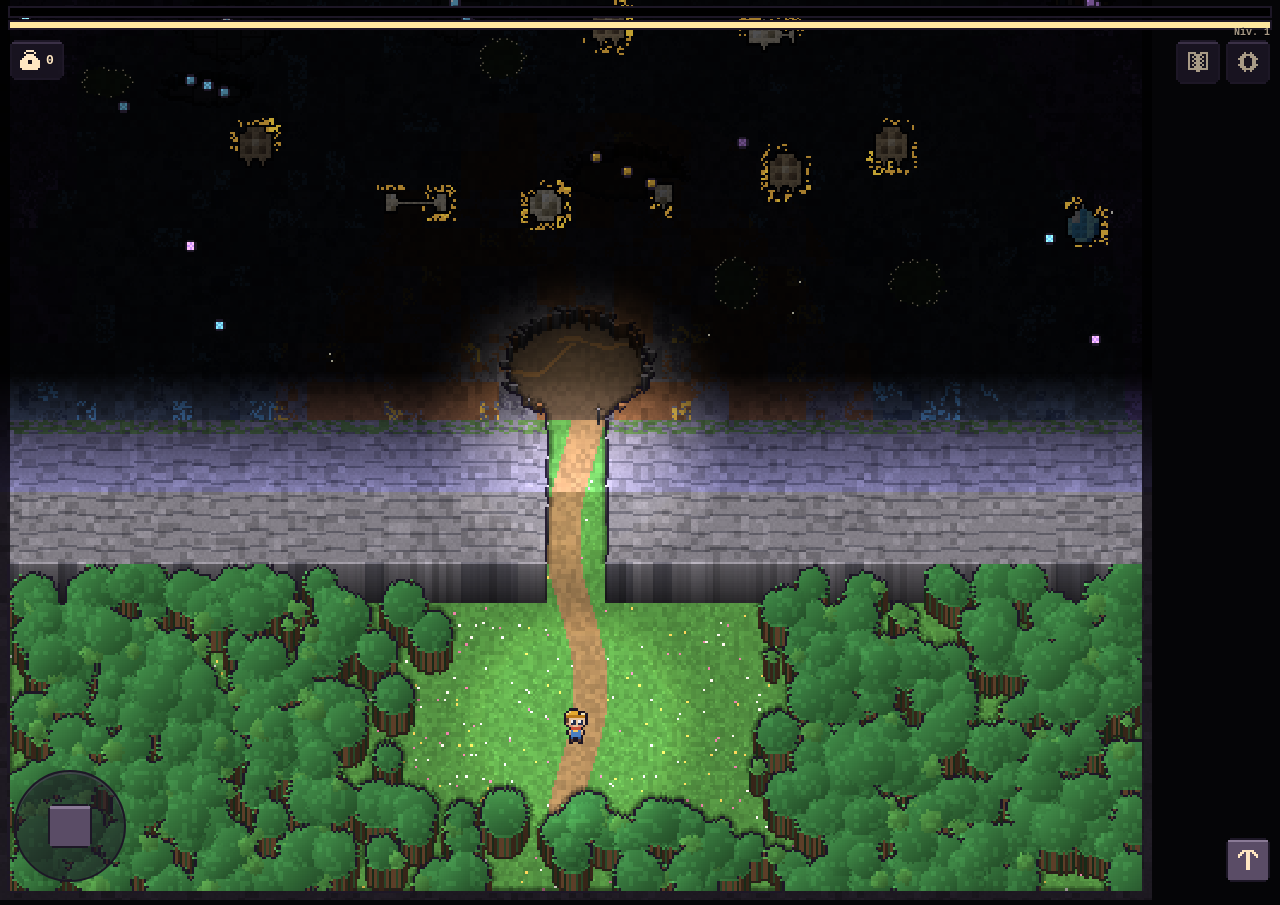
==== commit a3c5c3de: "v0.15.0 : boucle façon Survivors (XP, cartes, capsules, lampe, bilan, Atelier), aimant plus court Co" ====
--- a/index.html
+++ b/index.html
@@ -17,6 +17,8 @@
   <!-- Calque du dessus (net) : contours des zones, %, chiffres, cérémonie des trouvailles. C'est lui qui reçoit le doigt. -->
   <canvas id="dessus"></canvas>
 
+  <!-- Tout en haut : barre d'XP (or) et lampe (crème), et le niveau -->
+  <div id="barres"><div id="b-xp"><span></span></div><div id="b-lampe"><span></span></div><small id="niveau">Niv. 1</small></div>
   <!-- En haut à gauche : le sac (valeur totale) -->
   <button id="b-sac" class="bouton" aria-label="Sac"><span class="icone" data-icone="sac"></span><span id="sac-total">0</span></button>
   <!-- En haut à droite : collection et réglages -->
@@ -39,6 +41,12 @@
   <!-- Déplacement -->
   <div id="joystick" aria-label="Joystick : marcher"><div id="joy"></div></div>
 
+  <!-- Choix d'une carte (montée de niveau ou capsule) -->
+  <div id="choix" hidden></div>
+  <!-- Noir qui tombe quand la lampe s'éteint, puis écran de bilan / Atelier -->
+  <div id="noir" hidden></div>
+  <div id="ecran" hidden></div>
+
   <!-- Panneau en bas (réglages, sac, trouvailles, compagnon) : rempli par app.js -->
   <div id="panneau" hidden>
     <div class="tete"><b id="panneau-titre"></b><button id="panneau-fermer" aria-label="Fermer"><span class="icone" data-icone="croix"></span></button></div>
--- a/style.css
+++ b/style.css
@@ -60,10 +60,10 @@
 .icone svg { width: 100%; height: 100%; display: block; shape-rendering: crispEdges; }
 
 /* Sac : en haut à gauche, il « saute » quand on ramasse */
-#b-sac { position: absolute; left: 10px; top: calc(10px + env(safe-area-inset-top)); color: var(--texte); }
+#b-sac { position: absolute; left: 10px; top: calc(40px + env(safe-area-inset-top)); color: var(--texte); }
 #b-sac.pop { animation: pop 0.22s ease-out; }
 @keyframes pop { 40% { transform: scale(1.18); } }
-#haut-droite { position: absolute; right: 10px; top: calc(10px + env(safe-area-inset-top)); display: flex; gap: 6px; }
+#haut-droite { position: absolute; right: 10px; top: calc(40px + env(safe-area-inset-top)); display: flex; gap: 6px; }
 
 /* Outils en colonne, bord droit, au-dessus du bas de l'écran */
 #outils {
@@ -92,7 +92,7 @@
 #bandeau {
   position: absolute;
   left: 50%;
-  top: calc(60px + env(safe-area-inset-top));
+  top: calc(90px + env(safe-area-inset-top));
   transform: translateX(-50%);
   max-width: calc(100% - 32px);
   padding: 8px 14px;
@@ -159,6 +159,10 @@
 .choix { display: flex; flex: none; }
 .choix button { height: 30px; padding: 0 9px; border: 0; background: rgba(255, 236, 200, 0.07); color: var(--discret); font: bold 12px monospace; }
 .choix button.actif { background: var(--actif); color: var(--texte); }
+/* Curseurs (zoom, jet, portée) */
+.ligne.curseur > span { flex: 0 0 166px; }
+.ligne.curseur input { flex: 1; min-width: 0; height: 30px; margin: 0; accent-color: var(--or); touch-action: pan-x; }
+.ligne.curseur b { flex: none; width: 34px; text-align: right; color: var(--texte); font-size: 12px; }
 .ligne.lien { cursor: pointer; }
 .ligne.lien::after { content: "›"; color: var(--discret); font-size: 16px; }
 .ligne a { color: inherit; text-decoration: none; flex: 1; }
@@ -188,3 +192,55 @@
 .ligne-compagnon small { color: rgba(255, 231, 194, 0.5); }
 
 @media (prefers-reduced-motion: reduce) { #b-sac.pop { animation: none; } #bandeau { transition: none; } }
+
+/* ---------- Barres du haut (XP et lampe) ---------- */
+#barres { position: absolute; left: 8px; right: 8px; top: calc(6px + env(safe-area-inset-top)); pointer-events: none; }
+#b-xp, #b-lampe { height: 8px; background: #000; border: 2px solid var(--encre); }
+#b-lampe { height: 6px; margin-top: 2px; }
+#b-xp span, #b-lampe span { display: block; height: 100%; width: 0; }
+#b-xp span { background: var(--or); box-shadow: inset 0 2px 0 #ffd56a; transition: width 0.15s; }
+#b-lampe span { background: #ffe7a0; }
+#b-lampe span.faible { background: #ff9a7a; animation: clignote 0.8s steps(2) infinite; }
+@keyframes clignote { 50% { opacity: 0.45; } }
+#niveau { position: absolute; right: 2px; top: 21px; font: bold 10px monospace; color: var(--discret); text-shadow: 0 1px 0 #000; }
+
+/* ---------- Choix d'une carte (3 cartes empilées au milieu) ---------- */
+#choix { position: absolute; inset: 0; z-index: 20; background: rgba(8, 6, 12, 0.74); display: flex; flex-direction: column; justify-content: center; gap: 8px; padding: 0 14px; }
+#choix[hidden] { display: none; }
+.choix-titre { text-align: center; color: var(--or); font: bold 18px monospace; margin-bottom: 4px; }
+.carte { display: flex; align-items: center; gap: 10px; width: 100%; padding: 10px; border: 2px solid #000; background: var(--encre); color: var(--texte); text-align: left; font: 13px monospace; clip-path: var(--pixel); box-shadow: inset 0 0 0 2px var(--reflet); cursor: pointer; }
+.carte:active { filter: brightness(1.25); }
+.carte i { flex: none; width: 40px; height: 40px; display: grid; place-items: center; background: var(--actif); color: var(--texte); clip-path: var(--pixel); }
+.carte i svg { width: 24px; height: 24px; shape-rendering: crispEdges; }
+.carte span { min-width: 0; display: flex; flex-direction: column; gap: 1px; }
+.carte em { font-style: normal; font-size: 10px; letter-spacing: 0.06em; text-transform: uppercase; color: var(--discret); }
+.carte b { font-size: 14px; }
+.carte small { font-size: 11px; color: rgba(255, 231, 194, 0.7); line-height: 1.3; }
+.carte.r1 { box-shadow: inset 0 0 0 2px #78d2ff; } .carte.r1 em { color: #78d2ff; } .carte.r1 i { background: #2c4a63; }
+.carte.r2 { box-shadow: inset 0 0 0 2px #ce92ff; } .carte.r2 em { color: #ce92ff; } .carte.r2 i { background: #4b3366; }
+.relance { align-self: center; margin-top: 4px; height: 34px; padding: 0 14px; border: 2px solid #000; background: var(--bouton); color: var(--discret); font: bold 12px monospace; }
+
+/* ---------- Noir de fin, bilan et Atelier ---------- */
+#noir { position: absolute; inset: 0; z-index: 25; background: #000; opacity: 0; pointer-events: none; }
+#noir[hidden] { display: none; }
+#ecran { position: absolute; inset: 0; z-index: 30; background: #17131e; color: var(--texte); font: 13px monospace; overflow-y: auto; }
+#ecran[hidden] { display: none; }
+.ecran-corps { min-height: 100%; box-sizing: border-box; display: flex; flex-direction: column; gap: 6px; padding: calc(18px + env(safe-area-inset-top)) 16px calc(16px + env(safe-area-inset-bottom)); }
+.discret { color: var(--discret); } .centre { text-align: center; } .or { color: var(--or); } .vert { color: #7ccf6a; }
+.gros { font-size: 24px; font-weight: bold; color: var(--or); text-align: center; margin: 6px 0 10px; font-variant-numeric: tabular-nums; }
+.ligne-b { display: flex; justify-content: space-between; gap: 8px; padding: 6px 0; border-bottom: 1px solid rgba(255, 236, 200, 0.08); }
+.ligne-b span:last-child { text-align: right; }
+.espace { flex: 1; min-height: 12px; }
+.btn { height: 42px; border: 2px solid #000; background: var(--actif); color: var(--texte); font: bold 13px monospace; clip-path: var(--pixel); }
+.btn.sombre { background: var(--encre); color: var(--discret); }
+.tete-a { display: flex; justify-content: space-between; align-items: baseline; font-size: 15px; margin-bottom: 4px; }
+.atel { display: flex; align-items: center; gap: 8px; width: 100%; padding: 7px 0; border: 0; border-bottom: 1px solid rgba(255, 236, 200, 0.08); background: transparent; color: var(--texte); font: 12px monospace; text-align: left; }
+.atel > span:first-child { flex: 1; min-width: 0; display: flex; flex-direction: column; }
+.atel small { color: var(--discret); }
+.atel:disabled { opacity: 1; }
+.atel:disabled .prix { color: var(--discret); }
+.pips { display: flex; gap: 2px; flex: none; }
+.pips i { width: 7px; height: 10px; background: var(--reflet); }
+.pips i.on { background: var(--or); }
+.prix { min-width: 48px; text-align: right; color: var(--or); font-weight: bold; font-variant-numeric: tabular-nums; }
+#outils [hidden] { display: none; }
